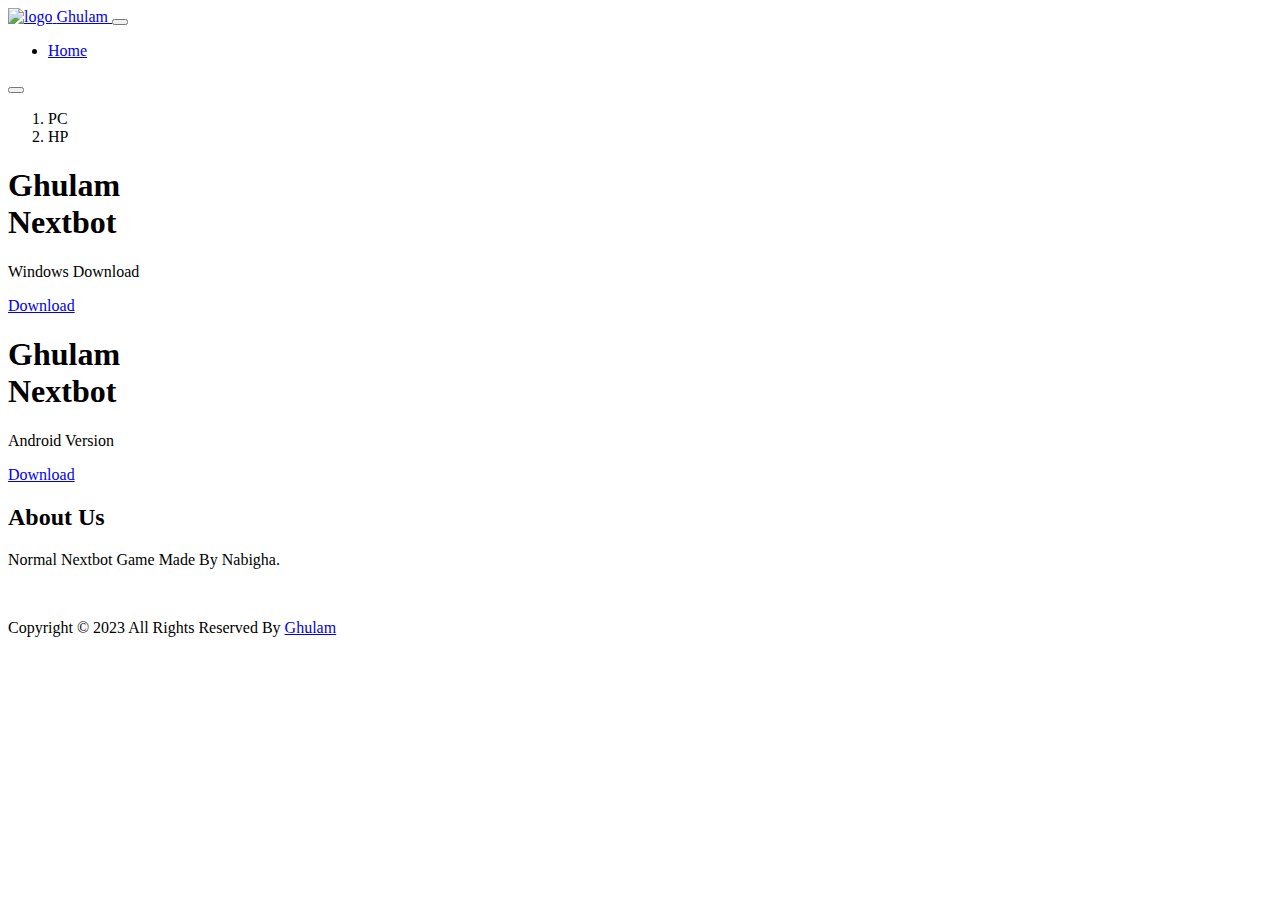
==== index.html @ c3c88d6a "Add files via upload" ====
<!DOCTYPE html>
<html>

<head>
  <!-- Basic -->
  <meta charset="utf-8" />
  <meta http-equiv="X-UA-Compatible" content="IE=edge" />
  <!-- Mobile Metas -->
  <meta name="viewport" content="width=device-width, initial-scale=1, shrink-to-fit=no" />
  <!-- Site Metas -->
  <meta name="keywords" content="" />
  <meta name="description" content="" />
  <meta name="author" content="" />

  <title>Nextbot Ghulam</title>
  <link rel="shortcut icon" type="images/png" href="images/logo.png">

  <!-- slider stylesheet -->
  <link rel="stylesheet" type="text/css"
    href="https://cdnjs.cloudflare.com/ajax/libs/OwlCarousel2/2.1.3/assets/owl.carousel.min.css" />


  <!-- font wesome stylesheet -->
  <link rel="stylesheet" href="https://maxcdn.bootstrapcdn.com/font-awesome/4.3.0/css/font-awesome.min.css">

  <!-- bootstrap core css -->
  <link rel="stylesheet" type="text/css" href="css/bootstrap.css" />

  <!-- fonts style -->
  <link href="https://fonts.googleapis.com/css?family=Poppins:400,600,700&display=swap" rel="stylesheet">
  <!-- Custom styles for this template -->
  <link href="css/style.css" rel="stylesheet" />
  <!-- responsive style -->
  <link href="css/responsive.css" rel="stylesheet" />
</head>

<body>
  <div class="hero_area">
    <!-- header section strats -->
    <header class="header_section">
      <div class="container">
        <nav class="navbar navbar-expand-lg custom_nav-container pt-3">
          <a class="navbar-brand mr-5" href="index.html">
            <img src="images/logo.png" alt="logo">
            <span>
              Ghulam
            </span>
          </a>
          <button class="navbar-toggler" type="button" data-toggle="collapse" data-target="#navbarSupportedContent"
            aria-controls="navbarSupportedContent" aria-expanded="false" aria-label="Toggle navigation">
            <span class="navbar-toggler-icon"></span>
          </button>
          <div class="collapse navbar-collapse" id="navbarSupportedContent">
            <div class="d-flex ml-auto flex-column flex-lg-row align-items-center">
              <ul class="navbar-nav  ">
                <li class="nav-item active">
                  <a class="nav-link" href="index.html">Home <span class="sr-only">(current)</span></a>
                </li>
              </ul>
              <form class="form-inline">
                <button class="btn  my-2 my-sm-0 nav_search-btn" type="submit"></button>
              </form>
            </div>
          </div>
        </nav>
      </div>
    </header>
    <!-- end header section -->
    <!-- slider section -->
    <section class=" slider_section position-relative">
      <div id="carouselExampleIndicators" class="carousel slide" data-ride="carousel">
        <ol class="carousel-indicators">
          <li data-target="#carouselExampleIndicators" data-slide-to="0" class="active">PC</li>
          <li data-target="#carouselExampleIndicators" data-slide-to="1">HP</li>
        </ol>
        <div class="carousel-inner">
          <div class="carousel-item active">
            <div class="container">
              <div class="row">
                <div class="col-md-7">
                  <div class="detail-box">
                    <div>
                      <h1>
                        Ghulam <br>
                        <span>
                          Nextbot
                        </span>
                      </h1>
                      <p>
                        Windows Download
                      </p>
                      <div class="btn-box">
                        <a href="https://dl.dropboxusercontent.com/s/y8eylgb6hnaey9l/Ghulam%20Nextbot%20Fixed.rar?dl=0" class="btn-1">
                          Download
                        </a>
                      </div>
                    </div>
                  </div>
                </div>
              </div>
            </div>
          </div>
          <div class="carousel-item">
            <div class="container">
              <div class="row">
                <div class="col-md-7">
                  <div class="detail-box">
                    <div>
                      <h1>
                        Ghulam <br>
                        <span>
                          Nextbot
                        </span>
                      </h1>
                      <p>
                        Android Version
                      </p>
                      <div class="btn-box">
                        <a href="https://dl.dropboxusercontent.com/s/n2vt03buv6rwjkx/The%20Nextbot.apk" class="btn-2">
                          Download
                        </a>
                      </div>
                    </div>
                  </div>
                </div>
              </div>
            </div>
          </div>
        </div>
        <div class="custom_carousel-control">
          <a class="carousel-control-prev" href="#carouselExampleIndicators" role="button" data-slide="prev">
            <span class="sr-only">Previous</span>
          </a>
          <a class="carousel-control-next" href="#carouselExampleIndicators" role="button" data-slide="next">
            <span class="sr-only">Next</span>
          </a>
        </div>
      </div>
    </section>
    <!-- end slider section -->
  </div>

  <!-- about section -->

  <section class="about_section layout_padding">
    <div class="container">
      <div class="row">
        <div class="col-md-6">
          <div class="detail-box">
            <div class="heading_container">
              <h2>
                About Us
              </h2>
            </div>
            <p>
              Normal Nextbot Game Made By Nabigha.
            </p>
          </div>
        </div>
        <div class="col-md-6">
          <div class="img-box">
            <img src="images/about-img.png" alt="">
          </div>
        </div>
      </div>
    </div>
  </section>
  <!-- end about section -->
  <div class="body_bg layout_padding">

  <!-- footer section -->
  <section class="container-fluid footer_section">
    <p>
      Copyright &copy; 2023 All Rights Reserved By
      <a href="https://www.ghulam.eu.org/">Ghulam</a>
    </p>
  </section>
  <!-- footer section -->

  </section>

  <script type="text/javascript" src="js/jquery-3.4.1.min.js"></script>
  <script type="text/javascript" src="js/bootstrap.js"></script>

</body>

</html>
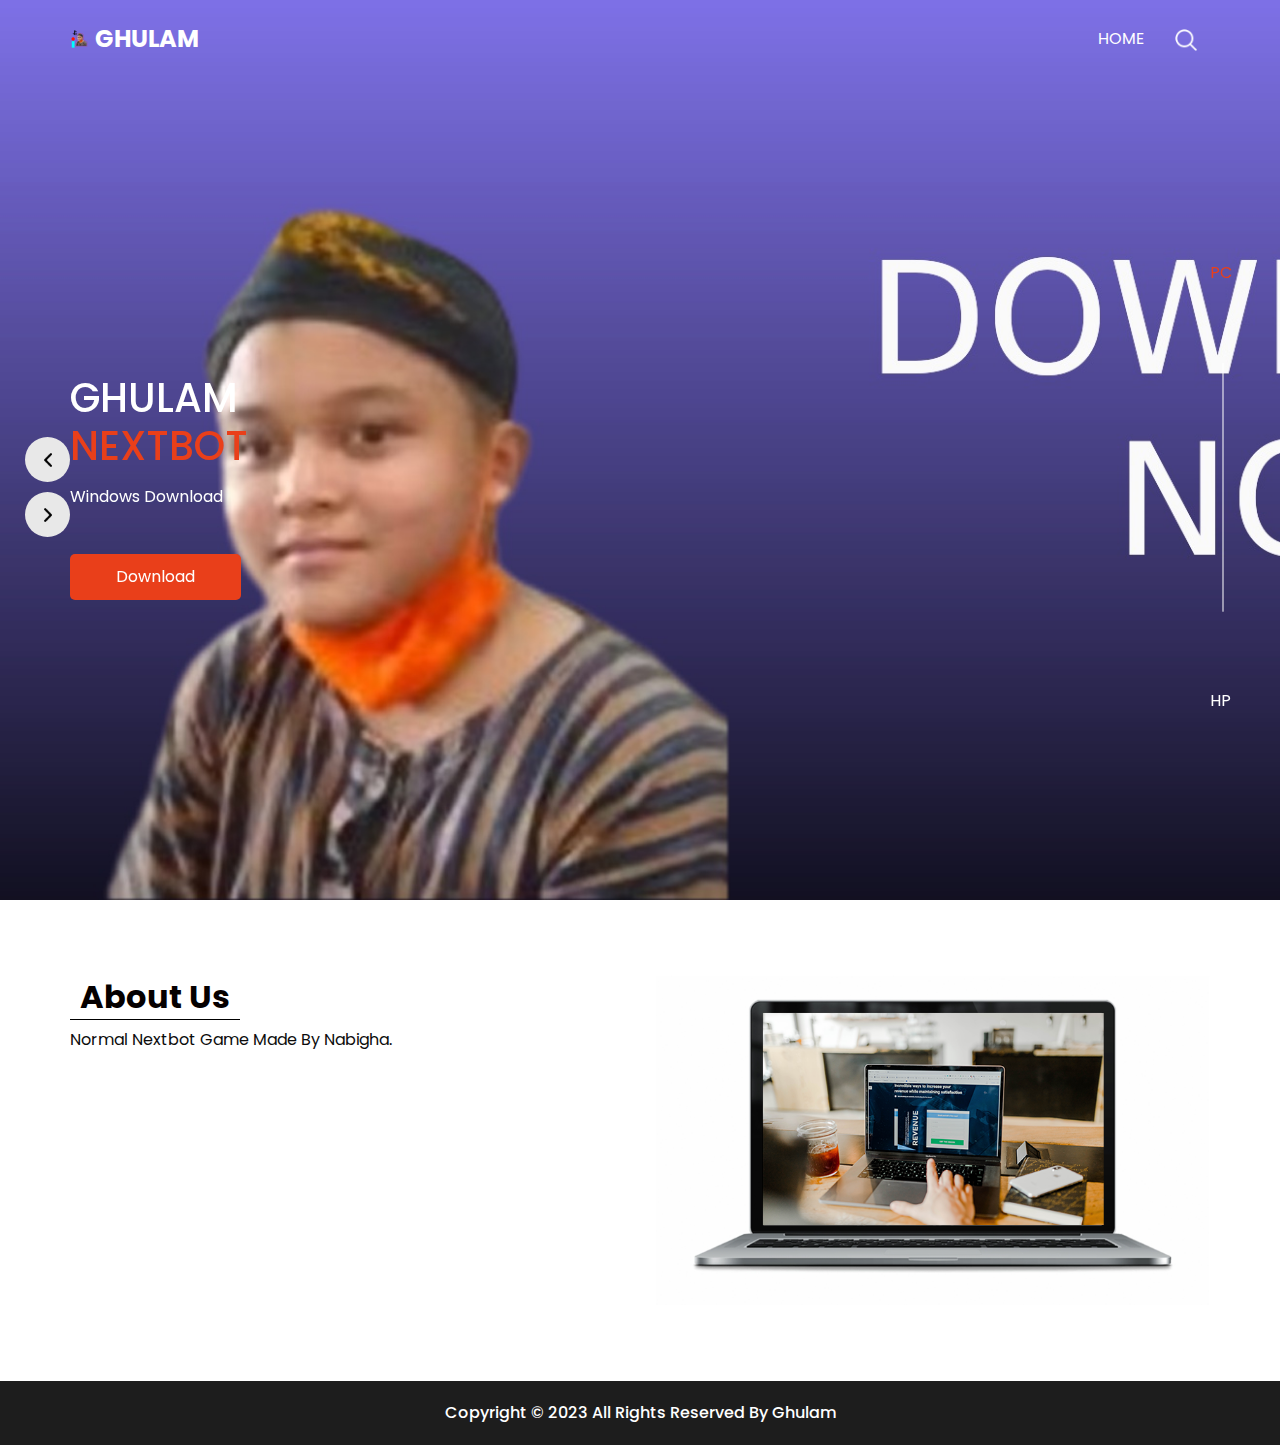
==== commit 21788a06: "Update index.html" ====
--- a/index.html
+++ b/index.html
@@ -166,7 +166,7 @@
     </div>
   </section>
   <!-- end about section -->
-  <div class="body_bg layout_padding">
+
 
   <!-- footer section -->
   <section class="container-fluid footer_section">
@@ -177,11 +177,8 @@
   </section>
   <!-- footer section -->
 
-  </section>
-
   <script type="text/javascript" src="js/jquery-3.4.1.min.js"></script>
   <script type="text/javascript" src="js/bootstrap.js"></script>
-
 </body>
 
-</html>+</html>
--- a/css/style.css
+++ b/css/style.css
@@ -0,0 +1,614 @@
+body {
+  font-family: 'Poppins', sans-serif;
+  color: #0c0c0c;
+  background-color: #ffffff;
+}
+
+.layout_padding {
+  padding: 75px 0;
+}
+
+.layout_padding2 {
+  padding: 45px 0;
+}
+
+.layout_padding2-top {
+  padding-top: 45px;
+}
+
+.layout_padding2-bottom {
+  padding-bottom: 45px;
+}
+
+.layout_padding-top {
+  padding-top: 75px;
+}
+
+.layout_padding-bottom {
+  padding-bottom: 75px;
+}
+
+.heading_container {
+  display: -webkit-box;
+  display: -ms-flexbox;
+  display: flex;
+}
+
+.heading_container h2 {
+  font-weight: bold;
+  color: #050000;
+  padding: 3px 10px;
+  border-bottom: 1px solid #000000;
+}
+
+/*header section*/
+.hero_area {
+  height: 100vh;
+  background-image: url(../images/hero-bg.jpg);
+  background-size: cover;
+}
+
+.sub_page .hero_area {
+  height: auto;
+}
+
+.header_section .container-fluid {
+  padding-right: 25px;
+  padding-left: 25px;
+}
+
+.header_section .nav_container {
+  margin: 0 auto;
+}
+
+.custom_nav-container.navbar-expand-lg .navbar-nav .nav-item .nav-link {
+  padding: 10px 30px;
+  color: #ffffff;
+  text-align: center;
+  text-transform: uppercase;
+}
+
+a,
+a:hover,
+a:focus {
+  text-decoration: none;
+}
+
+a:hover,
+a:focus {
+  color: initial;
+}
+
+.btn,
+.btn:focus {
+  outline: none !important;
+  -webkit-box-shadow: none;
+          box-shadow: none;
+}
+
+.custom_nav-container .nav_search-btn {
+  background-image: url(../images/search-icon.png);
+  background-size: 22px;
+  background-repeat: no-repeat;
+  background-position-y: 7px;
+  width: 35px;
+  height: 35px;
+  padding: 0;
+  border: none;
+}
+
+.navbar-brand {
+  display: -webkit-box;
+  display: -ms-flexbox;
+  display: flex;
+  -webkit-box-align: center;
+      -ms-flex-align: center;
+          align-items: center;
+}
+
+.navbar-brand img {
+  width: 20px;
+  margin-right: 5px;
+}
+
+.navbar-brand span {
+  font-size: 24px;
+  font-weight: 700;
+  color: #ffffff;
+  text-transform: uppercase;
+}
+
+.custom_nav-container {
+  z-index: 99999;
+  padding: 15px 0;
+}
+
+.custom_nav-container .navbar-toggler {
+  outline: none;
+}
+
+.custom_nav-container .navbar-toggler .navbar-toggler-icon {
+  background-image: url(../images/menu.png);
+  background-size: 55px;
+}
+
+/*end header section*/
+/* slider section */
+.slider_section {
+  height: calc(100% - 80px);
+  display: -webkit-box;
+  display: -ms-flexbox;
+  display: flex;
+  -webkit-box-align: center;
+      -ms-flex-align: center;
+          align-items: center;
+}
+
+.slider_section .detail-box {
+  color: #ffffff;
+}
+
+.slider_section .detail-box h1 {
+  text-transform: uppercase;
+}
+
+.slider_section .detail-box h1 span {
+  color: #e93f1a;
+}
+
+.slider_section .detail-box p {
+  margin-top: 15px;
+}
+
+.slider_section .detail-box .btn-box {
+  margin-top: 45px;
+}
+
+.slider_section .detail-box .btn-box a {
+  display: inline-block;
+  padding: 10px 45px;
+  background-color: #e93f1a;
+  color: #ffffff;
+  -webkit-transition: all 0.3s;
+  transition: all 0.3s;
+  border: 1px solid transparent;
+  border-radius: 5px;
+}
+
+.slider_section .detail-box .btn-box a:hover {
+  background-color: transparent;
+  border-color: #e93f1a;
+  color: #e93f1a;
+}
+
+.slider_section #carouselExampleIndicators {
+  width: 100%;
+}
+
+.slider_section .carousel-indicators {
+  -webkit-box-orient: vertical;
+  -webkit-box-direction: normal;
+      -ms-flex-direction: column;
+          flex-direction: column;
+  color: #ffffff;
+  -webkit-box-pack: justify;
+      -ms-flex-pack: justify;
+          justify-content: space-between;
+  left: initial;
+  width: 25px;
+  height: 200%;
+  margin: 0;
+  bottom: 50%;
+  right: 45px;
+  -webkit-transform: translateY(50%);
+          transform: translateY(50%);
+}
+
+.slider_section .carousel-indicators::before {
+  content: "";
+  position: absolute;
+  top: 50%;
+  left: 50%;
+  width: 1px;
+  height: 55%;
+  background-color: #ffffff;
+  -webkit-transform: translate(-50%, -50%);
+          transform: translate(-50%, -50%);
+}
+
+.slider_section .carousel-indicators span {
+  margin: 0 2px;
+}
+
+.slider_section .carousel-indicators li {
+  text-indent: unset;
+  margin: 0;
+  border: none;
+  opacity: 1;
+  background-color: transparent;
+  width: auto;
+  height: auto;
+}
+
+.slider_section .carousel-indicators li.active {
+  color: #e93f1a;
+}
+
+.slider_section .custom_carousel-control {
+  position: absolute;
+  top: 50%;
+  left: 25px;
+  width: 105px;
+  -webkit-transform: translateY(-50%);
+          transform: translateY(-50%);
+}
+
+.slider_section .custom_carousel-control .carousel-control-prev,
+.slider_section .custom_carousel-control .carousel-control-next {
+  margin: 10px 0;
+  position: relative;
+  width: 45px;
+  height: 45px;
+  border: none;
+  opacity: 1;
+  background-repeat: no-repeat;
+  background-size: 8px;
+  background-position: center;
+  background-color: #e8e8e8;
+  border-radius: 100%;
+}
+
+.slider_section .custom_carousel-control .carousel-control-prev:hover,
+.slider_section .custom_carousel-control .carousel-control-next:hover {
+  background-color: #e93f1a;
+}
+
+.slider_section .custom_carousel-control .carousel-control-prev {
+  background-image: url(../images/prev.png);
+}
+
+.slider_section .custom_carousel-control .carousel-control-prev:hover {
+  background-image: url(../images/prev-white.png);
+}
+
+.slider_section .custom_carousel-control .carousel-control-next {
+  background-image: url(../images/next.png);
+}
+
+.slider_section .custom_carousel-control .carousel-control-next:hover {
+  background-image: url(../images/next-white.png);
+}
+
+/* end slider section */
+.about_section .img-box img {
+  width: 100%;
+}
+
+.about_section .detail-box a {
+  display: inline-block;
+  padding: 8px 35px;
+  background-color: #e93f1a;
+  color: #ffffff;
+  -webkit-transition: all 0.3s;
+  transition: all 0.3s;
+  border: 1px solid transparent;
+  border-radius: 5px;
+  margin-top: 25px;
+}
+
+.about_section .detail-box a:hover {
+  background-color: transparent;
+  border-color: #e93f1a;
+  color: #e93f1a;
+}
+
+.body_bg {
+  background-image: url(../images/body_bg.jpg);
+  background-size: cover;
+}
+
+.service_section .heading_container {
+  -webkit-box-pack: center;
+      -ms-flex-pack: center;
+          justify-content: center;
+  margin-bottom: 25px;
+}
+
+.service_section .box {
+  display: -webkit-box;
+  display: -ms-flexbox;
+  display: flex;
+  -webkit-box-orient: vertical;
+  -webkit-box-direction: normal;
+      -ms-flex-direction: column;
+          flex-direction: column;
+  -webkit-box-align: start;
+      -ms-flex-align: start;
+          align-items: flex-start;
+  margin: 15px 0;
+  width: 85%;
+}
+
+.service_section .box h4 {
+  margin-top: 5px;
+}
+
+.service_section .box a {
+  padding: 6px 25px;
+  border: 1px solid #e93f1a;
+  color: #e93f1a;
+  text-transform: uppercase;
+}
+
+.quote_section .box {
+  display: -webkit-box;
+  display: -ms-flexbox;
+  display: flex;
+  -webkit-box-pack: justify;
+      -ms-flex-pack: justify;
+          justify-content: space-between;
+  -webkit-box-align: center;
+      -ms-flex-align: center;
+          align-items: center;
+}
+
+.quote_section .box .btn-box a {
+  display: inline-block;
+  padding: 10px 55px;
+  background-color: #e93f1a;
+  color: #ffffff;
+  -webkit-transition: all 0.3s;
+  transition: all 0.3s;
+  border: 1px solid transparent;
+  border-radius: 5px;
+}
+
+.quote_section .box .btn-box a:hover {
+  background-color: transparent;
+  border-color: #e93f1a;
+  color: #e93f1a;
+}
+
+.contact_section .contact_bg {
+  background-color: #ffffff;
+}
+
+.contact_section .heading_container {
+  -webkit-box-pack: center;
+      -ms-flex-pack: center;
+          justify-content: center;
+  margin-bottom: 45px;
+}
+
+.contact_section .contact_form {
+  padding-left: 25px;
+  padding-right: 25px;
+}
+
+.contact_section .contact_form .top_input {
+  display: -webkit-box;
+  display: -ms-flexbox;
+  display: flex;
+  -webkit-box-pack: justify;
+      -ms-flex-pack: justify;
+          justify-content: space-between;
+}
+
+.contact_section .contact_form .top_input input {
+  width: 48%;
+}
+
+.contact_section .contact_form input {
+  width: 100%;
+  margin: 15px 0;
+  height: 50px;
+  padding-left: 15px;
+  border: none;
+  outline: none;
+  background-color: #1c1b2d;
+  color: #ffffff;
+}
+
+.contact_section .contact_form input.message_input {
+  padding: 25px 0 90px 15px;
+}
+
+.contact_section .contact_form input::-webkit-input-placeholder {
+  color: rgba(255, 255, 255, 0.8);
+}
+
+.contact_section .contact_form input:-ms-input-placeholder {
+  color: rgba(255, 255, 255, 0.8);
+}
+
+.contact_section .contact_form input::-ms-input-placeholder {
+  color: rgba(255, 255, 255, 0.8);
+}
+
+.contact_section .contact_form input::placeholder {
+  color: rgba(255, 255, 255, 0.8);
+}
+
+.contact_section .contact_form button {
+  display: inline-block;
+  padding: 8px 35px;
+  background-color: #e93f1a;
+  color: #ffffff;
+  -webkit-transition: all 0.3s;
+  transition: all 0.3s;
+  border: 1px solid transparent;
+  border-radius: 5px;
+  margin-top: 15px;
+  margin-bottom: 45px;
+}
+
+.contact_section .contact_form button:hover {
+  background-color: transparent;
+  border-color: #e93f1a;
+  color: #e93f1a;
+}
+
+.contact_section .img-box img {
+  width: 100%;
+}
+
+/* client_section */
+.client_section {
+  font-family: "Roboto", sans-serif;
+}
+
+.client_section .img-box {
+  min-width: 175px;
+  max-width: 175px;
+}
+
+.client_section .img-box img {
+  width: 100%;
+}
+
+.client_section .client_container {
+  width: 70%;
+  margin: auto;
+}
+
+.client_section .client-id {
+  display: -webkit-box;
+  display: -ms-flexbox;
+  display: flex;
+  -webkit-box-align: center;
+      -ms-flex-align: center;
+          align-items: center;
+}
+
+.client_section .client_name {
+  display: -webkit-box;
+  display: -ms-flexbox;
+  display: flex;
+  text-align: right;
+  padding-left: 20px;
+}
+
+.client_section .client_name h3 {
+  font-weight: 300;
+  text-transform: uppercase;
+}
+
+.client_section .client_name p {
+  color: #e93f1a;
+}
+
+.client_section .client_detail {
+  padding: 25px 45px;
+  background-color: #e93f1a;
+}
+
+.client_section .client_text p,
+.client_section .client_text blockquote {
+  margin: 0;
+  position: relative;
+  color: #fff;
+}
+
+.client_section .client_text blockquote::before,
+.client_section .client_text blockquote::after {
+  position: absolute;
+  font-family: "FontAwesome";
+  font-size: 20px;
+}
+
+.client_section .client_text blockquote::before {
+  content: "\f10d";
+  top: -6px;
+  left: -30px;
+}
+
+.client_section .client_text blockquote::after {
+  content: "\f10e";
+  bottom: -10px;
+  right: 5px;
+}
+
+.client_section .carousel-indicators {
+  bottom: -75px;
+  -webkit-box-pack: center;
+      -ms-flex-pack: center;
+          justify-content: center;
+}
+
+.client_section .carousel-indicators li {
+  width: 15px;
+  height: 15px;
+  -webkit-box-sizing: unset;
+          box-sizing: unset;
+  background-color: #e93f1a;
+  opacity: 1;
+  border-radius: 100%;
+}
+
+.client_section .carousel-indicators li.active {
+  background-color: #000;
+}
+
+/* end client_section */
+.info_section {
+  display: -webkit-box;
+  display: -ms-flexbox;
+  display: flex;
+  -webkit-box-pack: center;
+      -ms-flex-pack: center;
+          justify-content: center;
+}
+
+.info_section .footer_contact {
+  width: 350px;
+}
+
+.info_section .footer_contact .heading_container h2 {
+  width: 100%;
+  text-align: center;
+}
+
+.info_section .footer_contact .box {
+  display: -webkit-box;
+  display: -ms-flexbox;
+  display: flex;
+  -webkit-box-pack: justify;
+      -ms-flex-pack: justify;
+          justify-content: space-between;
+  padding: 35px 20px 0 20px;
+}
+
+.info_section .footer_contact .box .img-box .img-2 {
+  display: none;
+}
+
+.info_section .footer_contact .box .img-box:hover .img-1 {
+  display: none;
+}
+
+.info_section .footer_contact .box .img-box:hover .img-2 {
+  display: inline;
+}
+
+/* footer section*/
+.footer_section {
+  font-weight: 500;
+  -webkit-box-pack: center;
+      -ms-flex-pack: center;
+          justify-content: center;
+  padding: 20px;
+  background-color: #1d1d1d;
+}
+
+.footer_section p {
+  color: #ffffff;
+  margin: 0;
+  text-align: center;
+}
+
+.footer_section a {
+  color: #ffffff;
+}
+
+/* end footer section*/
+/*# sourceMappingURL=style.css.map */--- a/css/responsive.css
+++ b/css/responsive.css
@@ -0,0 +1,85 @@
+@media (max-width: 1120px) {}
+
+@media (max-width: 992px) {
+    .hero_area {
+        height: auto;
+    }
+
+    .slider_section {
+        padding-top: 45px;
+        padding-bottom: 75px;
+    }
+
+    .custom_nav-container .nav_search-btn {
+        background-position: center;
+    }
+
+    .slider_section {
+        background-size: cover;
+        background-position: left;
+    }
+
+    .slider_section .carousel-indicators {
+
+        height: 100%;
+    }
+}
+
+@media (max-width: 768px) {
+
+    .slider_section .detail-box {
+        text-align: center;
+    }
+
+    .slider_section .carousel-indicators {
+        display: none;
+    }
+
+    .slider_section .custom_carousel-control {
+
+        display: none;
+    }
+
+    .about_section .img-box {
+        margin-top: 35px;
+    }
+
+    .service_section .box {
+        width: 100%;
+    }
+
+
+    .quote_section .box {
+
+        flex-direction: column;
+        text-align: center;
+
+    }
+
+    .client_section .box {
+        width: 100%;
+    }
+
+    .client_section .client_container {
+        width: 100%;
+    }
+}
+
+@media (max-width: 576px) {}
+
+@media (max-width: 480px) {
+    .info_section .footer_contact {
+        width: 315px;
+    }
+}
+
+@media (max-width: 400px) {}
+
+@media (max-width: 360px) {}
+
+@media (min-width: 1200px) {
+    .container {
+        max-width: 1170px;
+    }
+
+}